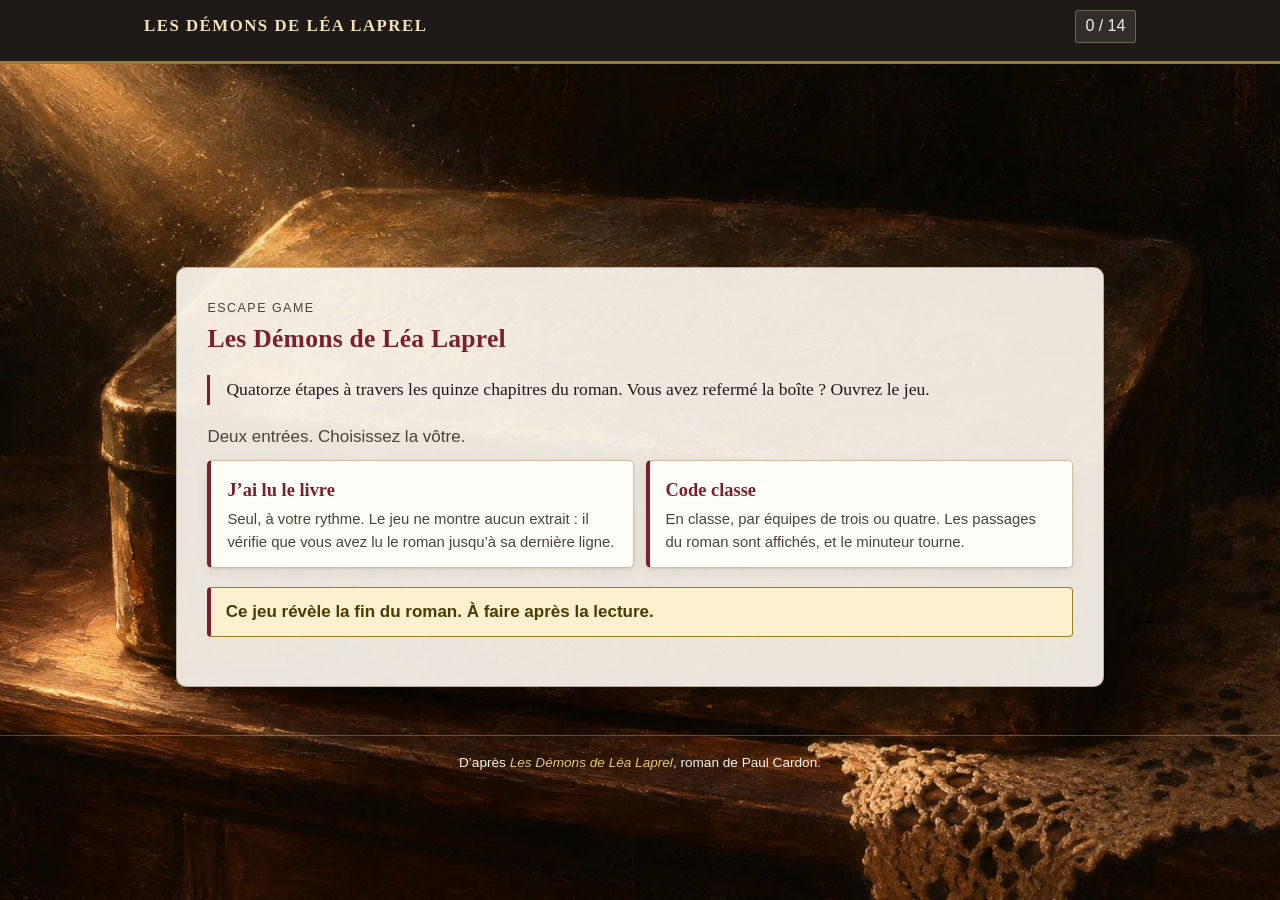
==== index.html @ ba85ff7a "Le site du jeu — Les Démons de Léa Laprel Un escape game tiré du roman, à jouer sur téléphone, sans " ====
<!DOCTYPE html>
<html lang="fr">
<head>
<meta charset="utf-8">
<meta name="viewport" content="width=device-width, initial-scale=1, viewport-fit=cover">
<title>Les Démons de Léa Laprel — le jeu du lecteur</title>
<meta name="description" content="Quatorze étapes à travers les quinze chapitres des Démons de Léa Laprel, roman de Paul Cardon, pour qui vient de le refermer.">
<meta name="robots" content="noindex">

<link rel="manifest" href="manifest.webmanifest">
<meta name="theme-color" content="#1e1a17">
<link rel="icon" href="icone-192.png" sizes="192x192">
<link rel="apple-touch-icon" href="icone-180.png">
<meta name="apple-mobile-web-app-capable" content="yes">
<meta name="apple-mobile-web-app-title" content="Léa Laprel">
<meta name="apple-mobile-web-app-status-bar-style" content="black-translucent">
<meta name="mobile-web-app-capable" content="yes">

<link rel="stylesheet" href="style.css">
</head>
<body class="lecteur">

<div id="fond" class="fond" aria-hidden="true"></div>

<div id="avertissements" class="bandeau" role="status" hidden></div>

<header class="entete" id="entete">
  <div class="entete-haut">
    <p class="marque" id="titre-jeu">&nbsp;</p>
    <div class="compteurs">
      <span class="compteur" id="chrono" role="timer" aria-live="off" aria-label="Temps restant" hidden>55:00</span>
      <span class="compteur" id="compte-lettres">0 / 14</span>
      <button type="button" class="bouton bouton-discret" id="btn-recommencer" hidden>Changer de version</button>
    </div>
  </div>
  <p class="phrase-bandeau" id="phrase" aria-label="La phrase à reconstituer" hidden></p>
</header>

<main id="scene" class="scene">
  <section class="ecran">
    <h2 tabindex="-1">Chargement…</h2>
    <p>Le jeu récupère son contenu.</p>
  </section>
</main>

<footer class="pied">
  <p>D’après <em>Les Démons de Léa Laprel</em>, roman de Paul Cardon.</p>
</footer>

<p id="annonces" class="lecteur-seul" aria-live="polite"></p>

<noscript>
  <p class="bandeau">Ce jeu a besoin de JavaScript. Activez-le, puis rechargez la page.</p>
</noscript>

<script src="jeu.js"></script>
<script>
if ('serviceWorker' in navigator && location.protocol.indexOf('http') === 0) {
  window.addEventListener('load', function () {
    navigator.serviceWorker.register('sw.js').catch(function () {});
  });
}
</script>
</body>
</html>
---- style.css ----
/* =========================================================================
   Escape game pédagogique — feuille de style unique.
   Ambiance du roman : papier, encre, bordeaux, dorure — et, derrière
   chaque écran, l'illustration du lieu (voir la section « Illustrations »).
   Aucune police téléchargée.
   ========================================================================= */

:root {
  --mono: Consolas, Menlo, "DejaVu Sans Mono", monospace;
  --papier:      #f5f0e7;
  --papier-fonce:#e9e1d3;
  --carte:       #fffdf8;
  --encre:       #1e1a17;
  --encre-douce: #4a423b;
  --bordeaux:    #7a1f2b;
  --bordeaux-clair:#9c3341;
  --or:          #9a7c2a;
  --vert:        #2f5d3a;
  --trait:       #cdbfa6;
  --ombre:       0 1px 2px rgba(30,26,23,.10), 0 4px 14px rgba(30,26,23,.06);

  --serif: Georgia, "Iowan Old Style", "Times New Roman", "Liberation Serif", serif;
  --sans: "Segoe UI", Roboto, "Helvetica Neue", Arial, "Liberation Sans", sans-serif;
}

* { box-sizing: border-box; }

html { -webkit-text-size-adjust: 100%; }

body {
  margin: 0;
  padding: 0;
  background: var(--papier);
  color: var(--encre);
  font-family: var(--sans);
  font-size: 17px;
  line-height: 1.55;
}

h1, h2, h3, .marque, .chiffre-revele, .code-sortie, .mot-de-passe {
  font-family: var(--serif);
  font-weight: 700;
  letter-spacing: .01em;
}

h2 { font-size: 1.6rem; margin: 0 0 .2em; }
/* Le titre d'un écran reçoit la mise au point pour que les lecteurs
   d'écran annoncent le changement de page. Il ne se tabule pas
   (tabindex="-1") : lui dessiner un cadre rouge n'aide personne et
   saute aux yeux sur chaque écran. On laisse le cadre aux titres que
   l'on peut vraiment atteindre au clavier. */
h2:focus-visible { outline: 3px solid var(--bordeaux); outline-offset: 4px; }
h2[tabindex="-1"]:focus, h2[tabindex="-1"]:focus-visible,
h3[tabindex="-1"]:focus, h3[tabindex="-1"]:focus-visible { outline: none; }
h3 { font-size: 1.15rem; margin: 0 0 .4em; }

p { margin: 0 0 .8em; }

.lecteur-seul {
  position: absolute; width: 1px; height: 1px;
  overflow: hidden; clip: rect(0 0 0 0); clip-path: inset(50%);
  white-space: nowrap;
}

/* ---------------------------------------------------------------- Bandeau */

.bandeau {
  margin: 0;
  padding: .7rem 1rem;
  background: #fbf1cf;
  border-bottom: 2px solid var(--or);
  color: #4a3a06;
  font-size: .95rem;
}
.bandeau ul { margin: .4em 0 0; padding-left: 1.2em; }
.bandeau li { margin-bottom: .2em; }
.bandeau strong { font-family: var(--serif); }

/* ----------------------------------------------------------------- Entête */

.entete {
  background: var(--encre);
  color: var(--papier);
  border-bottom: 3px solid var(--or);
  padding: .6rem clamp(.8rem, 3vw, 2rem);
}
.entete-haut {
  display: flex; flex-wrap: wrap; align-items: center; gap: .6rem 1rem;
  justify-content: space-between;
  max-width: 62rem; margin: 0 auto;
}
.marque {
  margin: 0;
  font-size: 1.05rem;
  color: #f0e2bd;
  text-transform: uppercase;
  letter-spacing: .09em;
}
.compteurs { display: flex; align-items: center; gap: .5rem; flex-wrap: wrap; }
.compteur {
  font-variant-numeric: tabular-nums;
  background: rgba(255,255,255,.09);
  border: 1px solid rgba(240,226,189,.3);
  border-radius: 3px;
  padding: .2rem .6rem;
  font-size: 1rem;
}
#chrono { font-family: var(--serif); font-size: 1.25rem; min-width: 5.2rem; text-align: center; font-variant-numeric: lining-nums; }

/* Carnet des chiffres trouvés */
.carnet {
  display: flex; gap: .4rem; justify-content: center;
  list-style: none; margin: .5rem auto 0; padding: 0;
  max-width: 62rem;
}
.carnet li {
  width: 2rem; height: 2.3rem;
  display: flex; align-items: center; justify-content: center;
  border: 1px solid rgba(240,226,189,.35);
  border-radius: 3px;
  font-family: var(--serif); font-size: 1.2rem;
  color: rgba(240,226,189,.35);
}
.carnet li.trouve { color: #1e1a17; background: #e3c86a; border-color: #e3c86a; }

/* ------------------------------------------------------------------ Scène */

.scene {
  max-width: 62rem;
  margin: 0 auto;
  padding: clamp(1rem, 3vw, 2rem) clamp(.8rem, 3vw, 2rem) 3rem;
}
.ecran > h2 { color: var(--bordeaux); }
.sur-titre {
  margin: 0 0 .1em;
  text-transform: uppercase; letter-spacing: .12em;
  font-size: .78rem; color: var(--encre-douce);
}

.narration {
  font-family: var(--serif);
  font-size: 1.1rem;
  border-left: 3px solid var(--bordeaux);
  padding: .1rem 0 .1rem 1rem;
  margin: 1rem 0 1.2rem;
}
.consigne-lecture {
  background: var(--papier-fonce);
  border: 1px solid var(--trait);
  border-radius: 4px;
  padding: .8rem 1rem;
  margin-bottom: 1.4rem;
}
.consigne-lecture strong { display: block; font-family: var(--serif); color: var(--bordeaux); }

/* ---------------------------------------------------------------- Énigmes */

.enigme {
  background: var(--carte);
  border: 1px solid var(--trait);
  border-radius: 5px;
  box-shadow: var(--ombre);
  padding: 1rem clamp(.8rem, 2.5vw, 1.4rem);
  margin-bottom: 1.2rem;
}
.enigme.resolue { border-color: var(--vert); background: #f4f8f3; }
.enigme-entete { display: flex; align-items: baseline; gap: .6rem; margin-bottom: .5rem; }
.enigme-numero {
  font-family: var(--serif); font-size: .8rem; letter-spacing: .1em;
  text-transform: uppercase; color: var(--encre-douce);
}
.enigme-etat { margin-left: auto; font-size: .9rem; color: var(--vert); font-weight: 700; }
.consigne { margin-bottom: .9rem; }

/* Boutons */
.bouton {
  font: inherit;
  font-family: var(--sans);
  background: var(--bordeaux);
  color: #fff;
  border: 1px solid var(--bordeaux);
  border-radius: 3px;
  padding: .55rem 1.1rem;
  cursor: pointer;
  min-height: 2.6rem;
}
.bouton:hover { background: var(--bordeaux-clair); }
.bouton:disabled { background: #a79b8c; border-color: #a79b8c; cursor: default; }
.bouton-secondaire { background: transparent; color: var(--bordeaux); }
.bouton-secondaire:hover { background: #f1e4e4; }
.bouton-discret {
  background: transparent; color: #f0e2bd;
  border-color: rgba(240,226,189,.45);
  padding: .3rem .7rem; min-height: 0; font-size: .9rem;
}
.bouton-discret:hover { background: rgba(255,255,255,.12); }
.bouton-large { font-size: 1.05rem; padding: .7rem 1.6rem; }
:focus-visible { outline: 3px solid var(--or); outline-offset: 2px; }
.entete :focus-visible { outline-color: #e3c86a; }

.ligne-actions { display: flex; flex-wrap: wrap; gap: .6rem; align-items: center; margin-top: .8rem; }

/* Retour après vérification */
.retour { margin: .8rem 0 0; padding: .6rem .8rem; border-radius: 3px; font-size: .97rem; }
.retour[data-ton="echec"] { background: #fbeeee; border: 1px solid #e0bcbc; color: #6c2029; }
.retour[data-ton="succes"] { background: #eef5ee; border: 1px solid #b9d3bd; color: var(--vert); }

/* --- Type « ordre » --- */
.tuiles { list-style: none; margin: 0; padding: 0; }
.tuile {
  display: flex; align-items: center; gap: .7rem;
  background: var(--papier);
  border: 1px solid var(--trait);
  border-left: 4px solid var(--or);
  border-radius: 3px;
  padding: .55rem .7rem;
  margin-bottom: .45rem;
}
.tuile.survol { border-color: var(--bordeaux); background: #f6ecec; }
.tuile.deplacee { border-left-color: var(--bordeaux); }
.tuile-rang {
  font-family: var(--serif); font-size: 1.1rem; color: var(--encre-douce);
  min-width: 1.4rem; text-align: center;
}
.tuile-texte { flex: 1; }
.tuile-texte.vide { color: #9a8f80; font-style: italic; }
.tuile-fleches { display: flex; gap: .25rem; }
.tuile-fleches .bouton {
  padding: .25rem .6rem; min-height: 2.2rem;
  background: transparent; color: var(--encre); border-color: var(--trait);
  font-size: 1rem; line-height: 1;
}
.tuile-fleches .bouton:hover:not(:disabled) { background: var(--papier-fonce); }
.tuile-fleches .bouton:disabled { opacity: .35; background: transparent; border-color: var(--trait); color: var(--encre); }
.aide-clavier { font-size: .88rem; color: var(--encre-douce); margin: .6rem 0 0; }

/* Révélation du mot de passe : uniquement après réussite */
.mot-de-passe {
  margin: .9rem 0 0; text-align: center;
  font-size: clamp(1.6rem, 6vw, 2.4rem); letter-spacing: .28em;
  color: var(--bordeaux); text-indent: .28em;
}
.mot-de-passe .lettre {
  display: inline-block;
  opacity: 0;
  animation: apparait .45s ease-out forwards;
}
@keyframes apparait {
  from { opacity: 0; transform: translateY(-.25em); }
  to   { opacity: 1; transform: none; }
}

/* --- Type « saisie » --- */
.champ-saisie {
  font: inherit; font-size: 1.05rem;
  padding: .5rem .7rem;
  border: 1px solid var(--trait); border-radius: 3px;
  background: #fff; color: var(--encre);
  min-width: 12rem; max-width: 100%;
}

/* --- Type « association » --- */
.assoc { display: grid; grid-template-columns: 1fr 1fr; gap: .5rem 1rem; }
.colonne { list-style: none; margin: 0; padding: 0; }
.colonne-titre {
  font-family: var(--serif); font-size: .8rem; text-transform: uppercase;
  letter-spacing: .1em; color: var(--encre-douce); margin: 0 0 .3rem;
}
.jeton {
  width: 100%; text-align: left; font: inherit; color: var(--encre);
  background: var(--papier); border: 1px solid var(--trait); border-radius: 3px;
  padding: .55rem .7rem; margin-bottom: .45rem; cursor: pointer;
  display: flex; align-items: center; gap: .5rem; min-height: 2.6rem;
}
.jeton:hover { background: var(--papier-fonce); }
.jeton[aria-pressed="true"] { border-color: var(--bordeaux); background: #f6ecec; box-shadow: inset 0 0 0 1px var(--bordeaux); }
.jeton.lie { border-left: 4px solid var(--or); }
.puce {
  display: inline-flex; align-items: center; justify-content: center;
  width: 1.5rem; height: 1.5rem; flex: none;
  border-radius: 50%; background: var(--or); color: #fff;
  font-size: .85rem; font-weight: 700;
}
.puce.creuse { background: transparent; border: 1px dashed var(--trait); color: transparent; }

/* --- Type « erreurs » --- */
.resume {
  font-family: var(--serif); font-size: 1.08rem; line-height: 2;
  background: var(--papier); border: 1px solid var(--trait);
  border-radius: 3px; padding: .8rem 1rem;
}
.mot {
  font: inherit; background: none; border: none;
  border-bottom: 1px dotted #b7a68a;
  padding: 0 .1em; margin: 0; cursor: pointer; color: inherit;
  border-radius: 2px;
}
.mot:hover { background: #efe6d4; }
.mot[aria-pressed="true"] {
  background: var(--bordeaux); color: #fff; border-bottom-color: var(--bordeaux);
  text-decoration: line-through;
}

/* ---------------------------------------------------------------- Indices */

.indices {
  background: var(--papier-fonce);
  border: 1px solid var(--trait); border-radius: 5px;
  padding: .9rem 1rem; margin-top: 1.6rem;
}
.indices h3 { color: var(--bordeaux); }
.indices p.avertissement { font-size: .9rem; color: var(--encre-douce); }
.indice {
  background: var(--carte); border: 1px solid var(--trait); border-left: 4px solid var(--or);
  border-radius: 3px; padding: .6rem .8rem; margin-bottom: .5rem;
}
.indice-titre { font-family: var(--serif); font-size: .8rem; text-transform: uppercase; letter-spacing: .1em; color: var(--encre-douce); }

/* ---------------------------------------------------------------- Coffret */

.coffret {
  margin-top: 1.6rem;
  background: var(--encre); color: var(--papier);
  border: 2px solid var(--or); border-radius: 5px;
  padding: 1.2rem clamp(.9rem, 3vw, 1.6rem);
}
.coffret h3 { color: #e3c86a; }
.chiffre-revele {
  font-size: clamp(3rem, 14vw, 5rem); line-height: 1;
  color: #e3c86a; text-align: center; margin: .3rem 0 .6rem;
}
.pont-pro {
  background: rgba(255,255,255,.06);
  border-left: 3px solid #e3c86a;
  padding: .8rem 1rem; margin: 1rem 0 0;
}
.pont-pro .etiquette {
  display: block; font-family: var(--serif); font-size: .78rem;
  text-transform: uppercase; letter-spacing: .12em; color: #e3c86a; margin-bottom: .3rem;
}
.coffret .bouton { background: #e3c86a; color: var(--encre); border-color: #e3c86a; }
.coffret .bouton:hover { background: #f0d986; }

/* ------------------------------------------------------------ Écran final */

.coffre-final {
  background: var(--carte); border: 1px solid var(--trait); border-radius: 5px;
  box-shadow: var(--ombre); padding: 1.4rem; text-align: center;
}
.champ-code {
  font-family: var(--mono); font-size: 2rem; letter-spacing: .5em;
  text-align: center; text-indent: .5em;
  width: 100%; max-width: 16rem;
  padding: .4rem; border: 2px solid var(--trait); border-radius: 4px;
  background: #fff; color: var(--encre);
}
.code-sortie {
  font-family: var(--mono);
  font-size: clamp(1.5rem, 6vw, 2.3rem);
  letter-spacing: .04em;
  color: var(--bordeaux); text-align: center;
  background: var(--papier-fonce); border: 2px dashed var(--bordeaux);
  border-radius: 5px; padding: 1rem; margin: 1rem 0;
  word-break: break-word;
}
.recap { list-style: none; padding: 0; margin: 1rem 0; }
.recap li {
  display: flex; justify-content: space-between; gap: 1rem;
  border-bottom: 1px dotted var(--trait); padding: .35rem 0;
}
.recap .valeur { font-family: var(--serif); font-weight: 700; }

/* --------------------------------------------------------- Repli / erreur */

.repli {
  background: var(--carte); border: 1px solid var(--trait);
  border-left: 4px solid var(--bordeaux);
  border-radius: 5px; padding: 1.2rem;
}
.repli code {
  background: var(--papier-fonce); padding: .1em .35em; border-radius: 2px;
  font-size: .95em;
}

/* ------------------------------------------------------------------- Pied */

.pied {
  border-top: 1px solid var(--trait);
  padding: 1rem; text-align: center;
  font-size: .85rem; color: var(--encre-douce);
}
.pied p { margin: 0; }

/* -------------------------------------------------------- Petits écrans */

@media (max-width: 640px) {
  body { font-size: 16px; }
  .assoc { grid-template-columns: 1fr; }
  .tuiles .tuile { flex-wrap: wrap; }      /* la liste du type « ordre », pas les lettres de la finale */
  .tuile-texte { flex-basis: 100%; order: 3; }
  .compteurs { width: 100%; justify-content: space-between; }
}

/* Écrans de salle informatique souvent en 1024×768 : on garde de grosses cibles */
@media (pointer: coarse) {
  .bouton, .jeton, .mot { min-height: 2.9rem; }
  .mot { min-height: 0; padding: .15em .25em; }
}

@media (prefers-reduced-motion: reduce) {
  .mot-de-passe .lettre { animation: none; opacity: 1; }
  * { transition: none !important; }
}

@media print {
  .entete, .pied, .indices, .ligne-actions { display: none; }
}

/* Écran de repli : le sélecteur de fichier natif reste le seul contrôle. */
.etiquette-fichier { display: block; font-weight: 700; margin-bottom: .3rem; }
.repli input[type="file"] { font: inherit; max-width: 100%; }

/* ------------------------------------------------- Écran de révélation
   Densité calculée pour tenir sans défilement sur un poste 1024x768. */

body.sans-pied .pied { display: none; }
body.sans-pied .carnet { display: none; }
body.sans-pied .entete { padding-top: .4rem; padding-bottom: .4rem; }
body.sans-pied .scene { padding-top: .6rem; padding-bottom: .8rem; }
body.sans-pied .marque { font-size: .92rem; }
body.sans-pied .compteur { font-size: .88rem; padding: .15rem .5rem; }
body.sans-pied #chrono { font-size: 1.05rem; }

.revelation .sur-titre { margin-bottom: 0; }
.revelation h2 { font-size: 1.22rem; margin: 0 0 .4rem; }
.revelation-grille {
  display: grid;
  grid-template-columns: 1fr 1fr;
  gap: .55rem .9rem;
  align-items: start;
}
.revelation .bloc {
  background: var(--carte);
  border: 1px solid var(--trait);
  border-radius: 5px;
  padding: .55rem .8rem;
}
.revelation .bloc-large { grid-column: 1 / -1; }
.revelation .bloc h3 {
  display: flex; align-items: baseline; gap: .45rem;
  color: var(--bordeaux); font-size: .98rem; margin: 0 0 .35rem;
}
.revelation .bloc-num {
  display: inline-flex; align-items: center; justify-content: center;
  width: 1.3rem; height: 1.3rem; flex: none;
  border-radius: 50%; background: var(--bordeaux); color: #fff;
  font-family: var(--sans); font-size: .78rem; font-weight: 700;
}
.revelation .bloc > p { margin: 0; font-size: .9rem; line-height: 1.45; }

.equivalences { list-style: none; margin: 0; padding: 0; }
.equivalences li {
  display: flex; justify-content: space-between; align-items: baseline; gap: .9rem;
  padding: .08rem 0;
  border-bottom: 1px dotted var(--trait);
  font-size: .85rem; line-height: 1.38;
}
.equivalences li:last-child { border-bottom: none; }
.equivalences .somme { flex: 1 1 auto; }
.equivalences .equiv {
  flex: 0 1 auto; text-align: right;
  font-weight: 700; color: var(--bordeaux);
}

.revelation .encadre {
  margin: .45rem 0 0; padding: .4rem .6rem;
  background: var(--encre); color: #f0e2bd;
  border-left: 3px solid #e3c86a; border-radius: 3px;
  font-family: var(--serif); font-size: .86rem; line-height: 1.36;
}
.revelation .note {
  margin: .5rem 0 0;
  font-size: .7rem; line-height: 1.36; color: var(--encre-douce);
}
.revelation .ligne-actions { margin-top: .5rem; }
.revelation .bouton-large { font-size: 1rem; padding: .5rem 1.4rem; min-height: 2.3rem; }

/* En dessous de 860 px (tablette), une seule colonne : les deux colonnes
   obligeraient chaque ligne à se couper en deux. */
@media (max-width: 860px) {
  .revelation-grille { grid-template-columns: 1fr; }
  .equivalences li { flex-wrap: wrap; gap: 0 .6rem; }
  .equivalences .equiv { text-align: left; }
  body.sans-pied .scene { padding-bottom: 2rem; }
}

/* ------------------------------------- Le passage du roman dans l'app */

.passage {
  background: var(--carte);
  border: 1px solid var(--trait);
  border-left: 4px solid var(--bordeaux);
  border-radius: 5px;
  padding: .7rem clamp(.7rem, 2vw, 1.1rem);
  margin-bottom: 1.4rem;
}
.passage-entete {
  display: flex; align-items: center; justify-content: space-between;
  gap: .8rem; flex-wrap: wrap; margin-bottom: .5rem;
}
.passage-entete h3 { margin: 0; color: var(--bordeaux); font-size: 1.02rem; }
.bouton-petit { padding: .3rem .8rem; min-height: 2.1rem; font-size: .88rem; }

/* Un seul ascenseur pour tout l'extrait, sous-titres compris : avec deux
   listes, deux zones de défilement séparées rendaient la lecture pénible. */
.passage-corps { max-height: 52vh; overflow-y: auto; padding-right: .4rem; }

/* Le texte garde la forme qu'il a dans le livre : des paragraphes, un
   alinéa, les répliques détachées. Le numéro de ligne se lit en exposant
   au début de chaque phrase, comme dans une édition scolaire — il sert
   aux renvois « l. 19 » sans découper la page en bandes. */
.passage-texte {
  font-family: var(--serif); font-size: 1.04rem; line-height: 1.8;
  text-align: left; hyphens: none;
}

.passage-compte {
  font-size: .82rem; color: var(--encre-douce);
  letter-spacing: .04em; text-transform: lowercase;
  margin-left: auto; margin-right: .2rem;
}
.passage-situation {
  margin: .9rem 0 .3rem; font-size: .86rem; letter-spacing: .05em;
  text-transform: uppercase; color: var(--bordeaux);
}
.passage-situation:first-child { margin-top: 0; }

@media (max-width: 640px) {
  .passage-texte { font-size: 1rem; line-height: 1.75; }
  .passage-corps { max-height: 46vh; }
}

/* ----------------------------------- L'étude du texte (version élèves) */

.etude {
  background: var(--papier-fonce);
  border: 1px solid var(--trait);
  border-radius: 5px;
  padding: .85rem clamp(.7rem, 2vw, 1.1rem) 1rem;
  margin-bottom: 1.4rem;
}
.etude-entete {
  display: flex; align-items: baseline; justify-content: space-between;
  gap: .8rem; flex-wrap: wrap; margin-bottom: .35rem;
}
.etude-entete h3 { margin: 0; color: var(--encre); font-size: 1.05rem; }
.etude-compte { font-size: .82rem; color: var(--encre-douce); }
.etude-consigne { margin: 0 0 .9rem; font-size: .95rem; color: var(--encre-douce); }

.etude-questions { margin: 0; padding: 0 0 0 1.5rem; display: grid; gap: 1.1rem; }
.etude-question {
  padding: .1rem 0 .1rem .55rem;
  border-left: 3px solid transparent;
}
.etude-question[data-etat="juste"] { border-left-color: var(--vert); }
.etude-question[data-etat="faux"]  { border-left-color: var(--bordeaux-clair); }
.etude-question .question-libelle { font-family: var(--serif); font-size: 1.02rem; }
.etude-question .champ-saisie { max-width: 22rem; }

.etiquette-domaine {
  display: inline-block; margin-bottom: .3rem;
  padding: .08rem .5rem;
  background: var(--carte); border: 1px solid var(--trait); border-radius: 999px;
  font-size: .74rem; letter-spacing: .09em; text-transform: uppercase;
  color: var(--bordeaux);
}
.retour-question { margin-top: .5rem; font-size: .93rem; }

/* La pastille de renvoi : « phrase 19 ». Le numéro est calculé par le
   moteur à partir du texte visé — il n'est écrit nulle part. On la touche
   pour surligner la phrase dans l'extrait. */
.renvoi {
  display: inline-block;
  font-family: var(--sans); font-size: .76rem; font-weight: 600;
  letter-spacing: .02em; line-height: 1.3;
  padding: .26rem .62rem; margin: 0;
  color: var(--bordeaux); background: var(--papier);
  border: 1px solid var(--trait); border-radius: 999px;
  cursor: pointer; white-space: nowrap;
  vertical-align: .08em; position: relative;
}
/* La pastille reste petite dans la phrase, mais la zone touchée fait la
   taille d'un doigt : indispensable sur téléphone. */
.renvoi::after { content: ''; position: absolute; top: -9px; right: -4px; bottom: -9px; left: -4px; }
.renvoi:hover { background: #fbf1cf; border-color: var(--bordeaux); }
.renvoi:focus-visible { outline: 2px solid var(--bordeaux); outline-offset: 2px; }
.retour-renvois .renvoi { background: var(--carte); }

/* La phrase visée, une fois la pastille touchée. Elle le reste jusqu'à
   la pastille suivante : deux renvois se comparent ainsi à l'œil. */

.titre-enigme {
  margin: 0 0 .2rem; color: var(--bordeaux);
  font-size: 1.05rem; letter-spacing: .02em;
}
.titre-enigme::after {
  content: ""; display: block; width: 2.2rem; height: 2px;
  margin-top: .3rem; background: var(--or);
}

@media (max-width: 640px) {
  .etude-questions { padding-left: 1.2rem; gap: 1.3rem; }
}

/* =========================================================================
   Version lecteur — composants propres aux quatorze étapes.
   ========================================================================= */

/* --- La phrase à reconstituer, dans l'en-tête --- */
.phrase-bandeau {
  display: flex; flex-wrap: wrap; justify-content: center; align-items: center;
  gap: .18rem; margin: .55rem auto 0; padding: 0; max-width: 62rem;
  font-family: var(--serif);
}
.phrase-bandeau .case {
  display: inline-flex; align-items: center; justify-content: center;
  min-width: 1.5rem; height: 1.9rem; padding: 0 .15rem;
  border-bottom: 2px solid rgba(240,226,189,.35);
  color: rgba(240,226,189,.3); font-size: 1.05rem;
}
.phrase-bandeau .case.trouvee { color: #e3c86a; border-bottom-color: #e3c86a; }
.phrase-bandeau .liaison { width: .7rem; }

/* --- Les tuiles de la finale -------------------------------------
   « J’ÉTAIS » est posé, le reste se déplace. Une tuile doit se viser au
   pouce : jamais moins de 44 px, et l'ensemble doit tenir sur la
   largeur d'un iPhone sans déborder. */
.tuiles-finale {
  display: flex; flex-wrap: wrap; align-items: center; justify-content: center;
  gap: .3rem .5rem; margin: .4rem 0 .6rem;
}
.tuiles-fixe, .tuiles-mot { display: flex; flex-wrap: wrap; gap: .25rem; align-items: center; }
.tuiles-plateau {
  display: flex; flex-wrap: wrap; align-items: center; justify-content: center;
  gap: .25rem .5rem;
}
.tuiles-espace { width: .5rem; }
.tuiles-liaison { color: var(--encre-douce); font-size: 1.1rem; padding: 0 .05rem; }
.tuiles-finale .tuile {
  font-family: var(--serif); font-size: 1.15rem; font-weight: 700;
  min-width: 2.5rem; min-height: 2.75rem; padding: 0 .2rem;
  display: inline-flex; align-items: center; justify-content: center;
  background: var(--carte); color: var(--encre);
  border: 1px solid var(--trait); border-radius: 4px;
  box-shadow: var(--ombre); cursor: pointer;
  touch-action: manipulation;          /* pas de zoom au double-toucher */
}
.tuiles-finale .tuile:hover { background: var(--papier-fonce); }
.tuiles-finale .tuile.choisie {
  background: var(--bordeaux); color: #fff; border-color: var(--bordeaux);
  transform: translateY(-2px);
}
.tuiles-finale .tuile-posee {
  background: transparent; color: var(--encre-douce);
  border-style: dashed; box-shadow: none; cursor: default;
}
.tuiles-indices { margin-top: .4rem; }
.tuiles-indices .indice { margin: .25rem 0; }
.ligne-actions-gauche { justify-content: flex-start; }

/* La boîte : les lettres gagnées, en vrac. Plus de cases vides en forme
   de phrase — elles disaient le nombre de mots et leurs longueurs. */
.boite-nom {
  font-family: var(--sans); font-size: .72rem; letter-spacing: .09em;
  text-transform: uppercase; color: rgba(240,226,189,.55);
  margin-right: .35rem; white-space: nowrap;
}
.phrase-bandeau .case {
  border: 1px solid rgba(240,226,189,.28); border-radius: 3px;
  background: rgba(240,226,189,.07);
}
.phrase-bandeau .case.trouvee {
  border-color: rgba(227,200,106,.55); background: rgba(227,200,106,.12);
}

.avertissement-fort {
  background: #fbf1cf; border: 1px solid var(--or); border-left: 4px solid var(--bordeaux);
  border-radius: 4px; padding: .65rem .9rem; margin: 0 0 1.2rem;
  color: #4a3a06; font-weight: 700;
}

.jeu-corps { margin: 1rem 0 0; }

/* --- Sélection : intrus, cartes à retourner --- */
.cartes { list-style: none; margin: 0; padding: 0; display: grid; gap: .5rem; }
@media (min-width: 620px) { .cartes { grid-template-columns: 1fr 1fr; } }
/* La couleur du texte est écrite noir sur blanc : sans elle, Safari sur
   iPhone habille les <button> de son bleu système, et les choix du jeu
   se mettaient à ressembler à des liens. */
.carte {
  width: 100%; text-align: left; font: inherit; color: var(--encre);
  background: var(--carte); border: 1px solid var(--trait); border-left: 4px solid var(--trait);
  border-radius: 4px; padding: .7rem .85rem; cursor: pointer; min-height: 3rem;
}
.carte:hover { background: var(--papier-fonce); }
.carte[aria-pressed="true"] {
  background: var(--encre); color: #f0e2bd; border-color: var(--encre);
  border-left-color: #e3c86a;
}
.carte[aria-pressed="true"]::before { content: "✓ "; color: #e3c86a; font-weight: 700; }

/* --- Questions : menus, boutons, vrai/faux --- */
.questions { margin: 0; padding: 0 0 0 1.4rem; display: grid; gap: .9rem; }
.questions li { padding-left: .2rem; }
.question-libelle { margin: 0 0 .4rem; }
.choix { display: flex; flex-wrap: wrap; gap: .4rem; }
.choix-vf .choix-bouton { min-width: 5.5rem; }
.choix-bouton {
  font: inherit; background: var(--papier); color: var(--encre);
  border: 1px solid var(--trait); border-radius: 3px;
  padding: .5rem .9rem; cursor: pointer; min-height: 2.7rem;
}
.choix-bouton:hover { background: var(--papier-fonce); }
.choix-bouton[aria-pressed="true"] {
  background: var(--bordeaux); color: #fff; border-color: var(--bordeaux);
}
.menu {
  font: inherit; font-size: 1rem; width: 100%; max-width: 26rem;
  padding: .5rem .6rem; min-height: 2.7rem;
  background: #fff; color: var(--encre);
  border: 1px solid var(--trait); border-radius: 3px;
}

/* --- Champs : code, cadenas, devinettes, scores, trous, citations --- */
.champs { display: grid; gap: .8rem; }
.champ-ligne { display: grid; gap: .25rem; }
.champ-libelle { font-size: .97rem; }
.champs-citations .champ-libelle { font-family: var(--serif); font-size: 1.05rem; line-height: 1.6; }
.champs-code .champ-saisie, .champs-cadenas .champ-saisie { max-width: 12rem; }
.champ-cadenas {
  font-family: var(--mono); font-size: 2rem; letter-spacing: .5em;
  text-align: center; text-indent: .5em;
  min-width: 0; width: 9.5rem; max-width: 100%;
}
.phrase-trous {
  font-family: var(--serif); font-size: 1.1rem; line-height: 2.4;
  background: var(--papier); border: 1px solid var(--trait);
  border-radius: 4px; padding: .8rem 1rem; margin: 0;
}
.phrase-trous-seule { background: transparent; border: none; text-align: center; }
.champ-trou {
  display: inline-block; width: 8rem; min-width: 0;
  font-family: var(--serif); text-align: center;
  padding: .15rem .3rem; margin: 0 .2rem;
  border: 0; border-bottom: 2px solid var(--bordeaux); border-radius: 0;
  background: transparent;
}
.champ-trou:focus { outline: none; background: #fbf1cf; }

/* --- Anagrammes --- */
.anagramme {
  background: var(--carte); border: 1px solid var(--trait);
  border-radius: 5px; padding: .8rem 1rem; margin-bottom: .9rem;
}
.anagramme-source { margin: 0 0 .4rem; }
.anagramme-mot { font-family: var(--serif); font-size: 1.15rem; color: var(--bordeaux); font-weight: 700; letter-spacing: .08em; }
.anagramme-fleche { color: var(--encre-douce); }
.anagramme-indice { color: var(--encre-douce); font-size: .9rem; }
.anagramme-resultat {
  font-family: var(--mono); font-size: 1.5rem; letter-spacing: .22em;
  text-align: center; margin: .4rem 0 .6rem; min-height: 2rem;
  color: var(--encre); background: var(--papier-fonce);
  border-radius: 3px; padding: .35rem;
}
.anagramme-banque { display: flex; flex-wrap: wrap; gap: .35rem; justify-content: center; }
.lettre-jeton {
  font-family: var(--serif); font-size: 1.15rem; font-weight: 700;
  width: 2.6rem; height: 2.9rem;
  background: var(--papier); color: var(--encre);
  border: 1px solid var(--trait); border-radius: 3px; cursor: pointer;
}
.lettre-jeton:hover:not(:disabled) { background: #e3c86a; border-color: var(--or); }
.lettre-jeton.utilisee { opacity: .25; cursor: default; }

/* --- Passerelle : la lettre gagnée --- */
.passerelle { text-align: center; }
.lettre-gagnee {
  font-family: var(--serif); font-weight: 700;
  font-size: clamp(4rem, 18vw, 7rem); line-height: 1;
  color: var(--bordeaux); margin: .4rem 0 .6rem;
  animation: apparait .45s ease-out both;
}
.citation {
  font-family: var(--serif); font-size: 1.1rem; font-style: italic;
  color: var(--encre-douce); max-width: 34rem; margin: 0 auto .4rem;
}

/* --- Révélation finale --- */
.revelation-lecteur .narration { border-left-color: var(--or); }
.revelation-lecteur .code-sortie { letter-spacing: .12em; }
.revelation-lecteur .note { font-size: .82rem; color: var(--encre-douce); margin-top: 1rem; }

@media (max-width: 640px) {
  .phrase-bandeau { gap: .12rem; }
  .phrase-bandeau .case { min-width: 1.05rem; height: 1.6rem; font-size: .9rem; padding: 0 .05rem; }
  .phrase-bandeau .liaison { width: .45rem; }
  .questions { padding-left: 1.1rem; }
  .champ-trou { width: 6rem; }
}

/* --- Les deux portes de l'accueil --- */
.consigne-portes { margin: 1rem 0 .6rem; color: var(--encre-douce); }
.portes { display: grid; gap: .7rem; margin-bottom: 1.2rem; }
@media (min-width: 640px) { .portes { grid-template-columns: 1fr 1fr; } }
.porte-carte {
  display: block; width: 100%; text-align: left; font: inherit; cursor: pointer;
  color: var(--encre);
  background: var(--carte); border: 1px solid var(--trait);
  border-left: 4px solid var(--bordeaux); border-radius: 5px;
  padding: .9rem 1rem; box-shadow: var(--ombre);
}
.porte-carte:hover { background: var(--papier-fonce); border-left-color: var(--or); }
.porte-titre {
  display: block; font-family: var(--serif); font-weight: 700;
  font-size: 1.15rem; color: var(--bordeaux); margin-bottom: .25rem;
}
.porte-sous { display: block; font-size: .93rem; color: var(--encre-douce); line-height: 1.5; }

.lien-discret {
  font: inherit; font-size: .88rem; background: none; border: 0;
  color: var(--encre-douce); text-decoration: underline; cursor: pointer; padding: .2rem 0;
}
.lien-discret:hover { color: var(--bordeaux); }

/* --- Minuteur de la séance (version élèves) --- */
#chrono {
  font-family: var(--serif); font-size: 1.2rem; min-width: 5rem;
  text-align: center; font-variant-numeric: lining-nums;
}
#chrono.bientot { color: #f0c27a; border-color: #f0c27a; }
#chrono.ecoule { color: #e59a9a; border-color: #e59a9a; font-size: .95rem; }

/* --- Lettre offerte : chapitre retiré de la séance par le professeur --- */
.phrase-bandeau .case.offerte {
  color: rgba(227,200,106,.45);
  border-bottom-color: rgba(227,200,106,.3);
  border-bottom-style: dotted;
}

/* ------------------------------------------------------------ Les salles
   Une étape est une salle : l'illustration en grand, et sur elle des
   touches posées sur les objets. On presse, un volet s'ouvre — le texte
   d'un côté, l'énigme de l'autre. Les masques couvrent, dans l'image, le
   détail qui donnerait la réponse ; ils se lèvent quand la salle s'ouvre.
   L'image jouable est toujours l'horizontale, jamais rognée : aucun
   repère ne doit sortir du cadre. La verticale remplit le fond.        */

.fond {
  position: fixed; inset: 0; z-index: 0;
  overflow: hidden; background: #0d0b09;
}
body:not(.avec-image) .fond { display: none; }
.fond picture, .fond img { display: block; width: 100%; height: 100%; }
.fond img { object-fit: cover; }

/* Derrière une salle : un remplissage, flou et sombre. */
body.fond-remplissage .fond img {
  filter: blur(26px) brightness(.40) saturate(.8);
  transform: scale(1.12);
}
/* Accueil, récompense, révélation : l'image en grand et nette. */
body.fond-net .fond img { filter: none; transform: none; }

.bandeau, .entete, .scene, .pied { position: relative; z-index: 1; }

/* Les écrans de lecture gardent leur cadre opaque ; la salle, non :
   c'est l'image qui doit occuper l'écran. */
body.avec-image .ecran:not(.salle) {
  background: rgba(246, 241, 232, .95);
  border: 1px solid rgba(120, 104, 78, .45);
  border-radius: 10px;
  padding: clamp(1rem, 3vw, 1.9rem);
  box-shadow: 0 20px 60px rgba(0, 0, 0, .55);
  margin-top: clamp(84px, 19vh, 220px);
}
body.avec-image .pied { color: var(--papier); border-top-color: rgba(255,255,255,.25); }
body.avec-image .pied em { color: #e3c86a; }

/* --- l'écran d'une salle --- */

.ecran.salle { color: var(--papier); text-align: center; }
.ecran.salle > h2 { color: #e3c86a; margin-bottom: .5rem; }
.ecran.salle > .sur-titre { color: #cbbfab; }
.salle-consigne { margin: .7rem 0 .4rem; font-size: .9rem; color: #cbbfab; }
.salle-liste {
  list-style: none; margin: 0 0 .4rem; padding: 0;
  display: flex; flex-wrap: wrap; gap: .5rem; justify-content: center;
}
.bouton-repere { background: rgba(255,255,255,.07); color: #f5f0e7; border-color: rgba(227,200,106,.55); }
.bouton-repere:hover { background: rgba(227,200,106,.22); color: #fff; }
.salle-message {
  position: absolute; left: 1rem; right: 1rem; bottom: 1rem;
  margin: 0 auto; max-width: 42rem; text-align: center;
  background: rgba(18,15,12,.82); color: #f5f0e7;
  border: 1px solid rgba(227,200,106,.45); border-radius: 4px;
  padding: .55rem .9rem;
}
.salle-message[data-ton="succes"] { border-color: #9ccfa4; color: #e8f4ea; }

/* --- le plateau : l'image entière, et rien de rogné --- */

.plateau {
  position: relative;
  width: min(100%, calc((100vh - 17rem) * 1.5));
  margin: 0 auto;
  aspect-ratio: 3 / 2;
  border-radius: 6px;
  overflow: hidden;
  background: #0d0b09;
  box-shadow: 0 18px 50px rgba(0,0,0,.6), 0 0 0 1px rgba(227,200,106,.35);
}
.plateau-image { display: block; width: 100%; height: 100%; object-fit: cover; }

/* --- les touches --- */

.touche {
  position: absolute; transform: translate(-50%, -50%);
  width: max(46px, calc(var(--rayon, 4.5%) * 2));
  height: max(46px, calc(var(--rayon, 4.5%) * 2));
  padding: 0; border: 0; background: none; border-radius: 50%; cursor: pointer;
}
.touche-pastille {
  position: absolute; inset: 0; border-radius: 50%;
  border: 2px solid rgba(255,255,255,.9);
  background: radial-gradient(circle, rgba(227,200,106,.42), rgba(227,200,106,.10) 58%, transparent 72%);
  box-shadow: 0 0 0 2px rgba(0,0,0,.35), 0 2px 12px rgba(0,0,0,.55);
  animation: touche-bat 2.8s ease-in-out infinite;
}
.touche-texte .touche-pastille {
  border-color: #a8d8ff;
  background: radial-gradient(circle, rgba(73,176,255,.42), rgba(73,176,255,.10) 58%, transparent 72%);
}
@keyframes touche-bat {
  0%, 100% { transform: scale(1); opacity: .88; }
  50% { transform: scale(1.14); opacity: 1; }
}
.touche:hover .touche-pastille,
.touche:focus-visible .touche-pastille { animation: none; transform: scale(1.16); border-color: #fff; }
.touche:focus-visible { outline: 3px solid #e3c86a; outline-offset: 4px; }
.touche-nom {
  position: absolute; left: 50%; top: 100%; transform: translate(-50%, .3rem);
  white-space: nowrap; font-family: var(--sans); font-size: .78rem;
  background: rgba(18,15,12,.88); color: #f5f0e7;
  padding: .16rem .5rem; border-radius: 3px;
  opacity: 0; pointer-events: none; transition: opacity .15s;
}
.touche:hover .touche-nom, .touche:focus-visible .touche-nom { opacity: 1; }
.touche.ouverte .touche-pastille {
  animation: none; border-color: #9ccfa4;
  background: radial-gradient(circle, rgba(156,207,164,.5), transparent 70%);
}
.touche.ouverte::after {
  content: "\2713"; position: absolute; inset: 0;
  display: flex; align-items: center; justify-content: center;
  color: #e6f4e9; font-weight: 700; font-size: 1.1rem;
  text-shadow: 0 1px 3px rgba(0,0,0,.7);
}

/* --- les masques : ce que l'image ne doit pas encore dire --- */

.masque {
  position: absolute; border-radius: 6px;
  background: rgba(238, 233, 223, .30);
  backdrop-filter: blur(11px) brightness(.85);
  -webkit-backdrop-filter: blur(11px) brightness(.85);
  box-shadow: inset 0 0 0 1px rgba(255,255,255,.4);
  transition: opacity 1.2s ease;
}
@supports not ((backdrop-filter: blur(1px)) or (-webkit-backdrop-filter: blur(1px))) {
  .masque { background: rgba(28, 24, 20, .94); }
}
.plateau.ouverte .masque { opacity: 0; }
.plateau.ouverte { box-shadow: 0 18px 50px rgba(0,0,0,.6), 0 0 0 2px #9ccfa4; }

/* --- les volets --- */

.volet {
  position: fixed; inset: 0; z-index: 5;
  display: flex; align-items: flex-start; justify-content: center;
  padding: clamp(.4rem, 2vw, 1.5rem);
  padding-bottom: calc(clamp(.4rem, 2vw, 1.5rem) + env(safe-area-inset-bottom, 0px));
  background: rgba(10, 8, 6, .76);
  /* Un volet plus haut que l'écran doit pouvoir défiler EN ENTIER. Avec
     align-items: center, le débordement se partage en haut et en bas, et
     le haut devient inatteignable : sur iPhone, l'en-tête et la première
     ligne de l'énoncé passaient au-dessus du bord. */
  overflow-y: auto; -webkit-overflow-scrolling: touch;
}
.volet[hidden] { display: none; }
.volet-cadre {
  background: var(--papier); color: var(--encre);
  border: 1px solid var(--trait); border-radius: 8px;
  width: min(62rem, 100%);
  /* vh ignore la barre d'adresse de Safari : la fenêtre se croyait plus
     courte que l'écran et ses boutons tombaient sous le bord visible.
     dvh suit la barre, et vh reste pour les navigateurs qui l'ignorent. */
  max-height: 93vh;
  max-height: 93dvh;
  margin: auto;                       /* centré quand il y a la place */
  display: flex; flex-direction: column; text-align: left;
  box-shadow: 0 24px 70px rgba(0,0,0,.65);
}
.volet-entete {
  display: flex; align-items: center; gap: 1rem;
  padding: .7rem 1rem .5rem; border-bottom: 1px solid var(--trait);
}
.volet-entete h3 { margin: 0; flex: 1; color: var(--bordeaux); }
.volet-entete h3:focus-visible { outline: 3px solid var(--bordeaux); outline-offset: 3px; }
.volet-fermer {
  font: inherit; line-height: 1; width: 2.2rem; height: 2.2rem;
  background: none; color: var(--encre-douce);
  border: 1px solid var(--trait); border-radius: 4px; cursor: pointer;
}
.volet-fermer:hover { background: var(--papier-fonce); color: var(--encre); }
.volet-corps {
  overflow-y: auto; -webkit-overflow-scrolling: touch;
  overscroll-behavior: contain;
  padding: 1rem;
  padding-bottom: 1.7rem;             /* la dernière ligne ne colle pas aux boutons */
  /* Ombres de défilement : deux dégradés « local » suivent le contenu et
     masquent deux dégradés « scroll » fixés aux bords. On ne voit donc
     l'ombre que s'il reste quelque chose à faire défiler de ce côté-là,
     sans une ligne de JavaScript. */
  background:
    linear-gradient(var(--papier) 30%, rgba(245,240,231,0)) top    / 100% 1.5rem no-repeat local,
    linear-gradient(rgba(245,240,231,0), var(--papier) 70%) bottom / 100% 1.5rem no-repeat local,
    linear-gradient(rgba(30,26,23,.18), rgba(30,26,23,0))   top    / 100% .8rem  no-repeat scroll,
    linear-gradient(rgba(30,26,23,0), rgba(30,26,23,.18))   bottom / 100% .8rem  no-repeat scroll;
  background-color: var(--papier);
}
.volet-corps > :last-child { margin-bottom: 0; }
.volet-actions {
  padding: .7rem 1rem calc(1rem + env(safe-area-inset-bottom, 0px));
  background: var(--papier);
  border-top: 1px solid var(--trait);
  border-radius: 0 0 8px 8px;
}
/* le volet défile déjà : l'extrait n'a plus besoin de sa propre fenêtre */
.volet .passage-corps { max-height: none; }
body.volet-ouvert { overflow: hidden; }

/* Le volet vit à l'intérieur de .scene, qui porte z-index: 1 : son
   propre z-index: 5 ne vaut donc qu'à l'intérieur de cette couche. Le
   pied de page, couche voisine de même rang mais plus bas dans la page,
   passait par-dessus — « D'après Les Démons de Léa Laprel » s'affichait
   sur les boutons Valider et Un indice. On fait monter la couche entière
   le temps que le volet est ouvert. */
body.volet-ouvert .scene { z-index: 6; }

@media (max-width: 640px) {
  .plateau { width: min(100%, calc((100vh - 19rem) * 1.5)); }
  .plateau { width: min(100%, calc((100dvh - 19rem) * 1.5)); }
  .volet-cadre { width: 100%; max-height: 95vh; }
  .volet-cadre { max-height: 95dvh; }
  .volet-corps { padding: .8rem; padding-bottom: 1.5rem; }
  .salle-consigne { font-size: .84rem; }
}

@media (prefers-reduced-motion: reduce) {
  .touche-pastille { animation: none; }
  .masque { transition: none; }
}

@media print {
  .fond, .plateau, .salle-liste, .salle-consigne { display: none; }
  .volet { position: static; background: none; padding: 0; }
  .volet[hidden] { display: none; }
  .volet-cadre { box-shadow: none; max-height: none; width: 100%; }
  body.avec-image .ecran:not(.salle) { background: none; border: 0; box-shadow: none; padding: 0; margin-top: 0; }
  body.avec-image .pied { color: var(--encre-douce); }
}

/* Une salle dont l'illustration n'est pas encore faite : une plaque
   sombre, et le jeu continue. */
.plateau.sans-image { background: linear-gradient(160deg, #241f1a, #12100e 60%, #1b1713); }
.plateau.sans-image .plateau-image { visibility: hidden; }
.plateau.sans-image::before {
  content: "Illustration à venir";
  position: absolute; inset: auto 0 1.2rem 0; text-align: center;
  font-family: var(--serif); font-style: italic; font-size: .95rem;
  color: rgba(227, 200, 106, .75);
}

/* --- Le parcours : le code d'équipe, à recopier sur la fiche ------
   Il doit se lire d'un coup d'œil depuis le fond de la classe, et se
   recopier sans erreur : chasse fixe, lettres espacées, bien détaché. */
.code-equipe {
  margin: 1.1rem auto .2rem; max-width: 30rem;
  padding: .6rem .8rem;
  background: var(--papier-fonce); border: 1px dashed var(--trait); border-radius: 4px;
  font-size: .95rem; color: var(--encre-douce); text-align: center;
}
.code-equipe strong {
  display: inline-block; margin-left: .3rem;
  font-family: var(--mono); font-size: 1.5rem; letter-spacing: .22em;
  color: var(--bordeaux); text-transform: uppercase;
}
body.avec-image .code-equipe { background: rgba(245,240,231,.92); }

.ligne-saisie { display: flex; justify-content: center; margin: 1rem 0 .6rem; }
.ligne-saisie .champ-saisie {
  font-family: var(--mono); font-size: 1.4rem; letter-spacing: .2em;
  text-align: center; text-transform: uppercase; max-width: 11rem; min-width: 0;
}

/* La ligne sous le bouton du concours : la date du tirage et le règlement. */
.mention-concours {
  margin: .6rem 0 0;
  font-size: .85rem;
  color: var(--encre-douce);
}
.mention-concours a { color: var(--bordeaux); }
/* le bouton du concours ne colle pas à la consigne qui le précède */
.coffre-final .aide-clavier + p { margin-top: .7rem; }

/* Ce qu'il y a à gagner, dans le coffret de la fin. */
.lots {
  margin: .9rem auto 0;
  max-width: 34rem;
  text-align: left;
  border-top: 1px solid var(--trait);
  border-bottom: 1px solid var(--trait);
  padding: .7rem 0 .6rem;
}
.lots-titre {
  margin: 0 0 .4rem;
  font-family: var(--serif);
  font-size: .82rem;
  letter-spacing: .1em;
  text-transform: uppercase;
  color: var(--encre-douce);
  text-align: center;
}
.lots-liste { list-style: none; margin: 0; padding: 0; font-size: .92rem; }
.lots-liste li {
  display: flex; gap: .6rem; align-items: baseline;
  margin: .3rem 0;
}
.lots-rang {
  flex: 0 0 4.6rem;
  font-family: var(--serif); font-weight: 700;
  color: var(--bordeaux);
}
@media (max-width: 640px) {
  .lots-liste li { display: block; }
  .lots-rang { display: block; }
}

/* --- L'extrait, ligne à ligne comme le livre l'imprime --------------- */
.passage-texte {
  font-family: var(--serif);
  font-size: 1.04rem;
  line-height: 1.8;
  text-align: left;
  hyphens: none;
}
.passage-ligne {
  display: flex;
  gap: .9rem;
  margin: 0;
}
.passage-num {
  flex: 0 0 1.9rem;
  text-align: right;
  font-family: var(--sans);
  font-size: .68rem;
  color: #a79b8c;
  line-height: 2.75;
  user-select: none;
  -webkit-user-select: none;
}
.passage-mots { flex: 1; }
.passage-coupure {
  margin: .2rem 0 .2rem 2.8rem;
  font-family: var(--serif);
  color: var(--encre-douce);
  letter-spacing: .25em;
}
.ligne-visee .passage-mots {
  background: #f8e5a6;
  border-radius: 3px;
  box-shadow: 0 0 0 .18em #f8e5a6;
}
.ligne-visee .passage-num { color: var(--bordeaux); font-weight: 700; }

@media (max-width: 640px) {
  .passage-texte { font-size: 1rem; line-height: 1.75; }
  .passage-ligne { gap: .6rem; }
  .passage-num { flex-basis: 1.5rem; line-height: 2.7; }
}
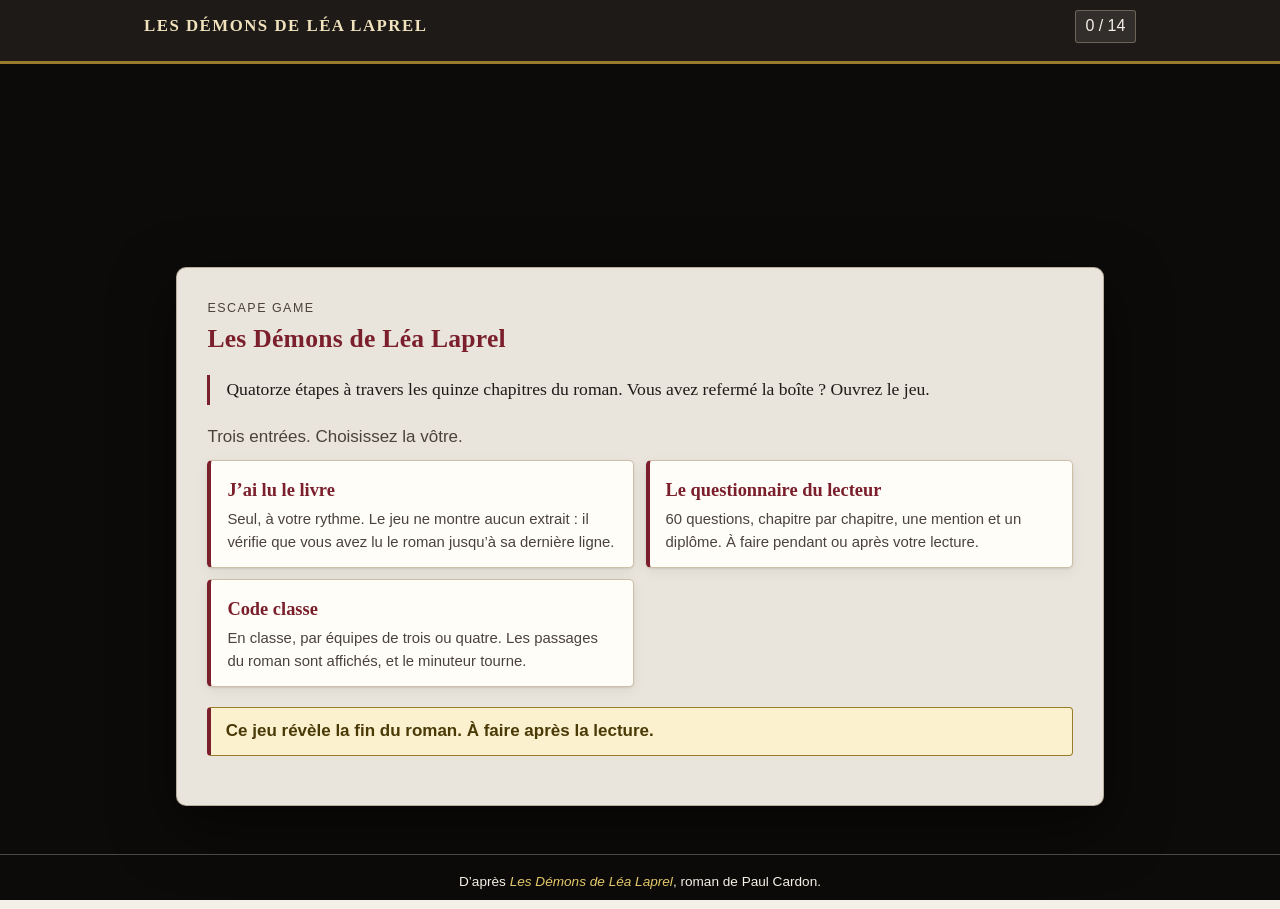
==== commit 69623e92: "L'encart des avis à la fin des trois modes, et un seul endroit pour l'écrire Il n'existait qu'à la f" ====
--- a/index.html
+++ b/index.html
@@ -53,6 +53,7 @@
   <p class="bandeau">Ce jeu a besoin de JavaScript. Activez-le, puis rechargez la page.</p>
 </noscript>
 
+<script src="avis.js"></script>
 <script src="jeu.js"></script>
 <script>
 if ('serviceWorker' in navigator && location.protocol.indexOf('http') === 0) {
--- a/style.css
+++ b/style.css
@@ -682,6 +682,37 @@
 .phrase-bandeau .case.trouvee {
   border-color: rgba(227,200,106,.55); background: rgba(227,200,106,.12);
 }
+
+/* --- L’encart des avis ------------------------------------------
+   Partagé par les trois modes : la révélation du grand public, celle
+   de la classe, et la fin du questionnaire du lecteur. Il vient
+   toujours APRÈS ce qui précède, hors de son cadre, séparé par un
+   filet — un avis ne s’échange pas contre un gain. */
+.encart-avis {
+  margin: 1.6rem 0 .6rem; padding: .9rem 1rem;
+  background: var(--carte); border: 1px solid var(--trait);
+  border-top: 3px solid var(--or); border-radius: 4px;
+}
+.encart-titre {
+  font-family: var(--serif); font-weight: 700; font-size: 1.1rem;
+  color: var(--bordeaux); margin: 0 0 .35rem;
+}
+.encart-avis p { margin: 0 0 .5rem; }
+.lien-avis {
+  display: block; margin: .3rem 0; color: var(--bordeaux);
+  font-weight: 700; text-decoration: none; min-height: 2.4rem; line-height: 2.4rem;
+}
+.lien-avis:hover { text-decoration: underline; }
+.encart-avis .petite { color: var(--encre-douce); margin-top: .6rem; }
+
+/* le filet qui le détache, et la ligne qui dit que l’avis n’a rien à
+   voir avec le jeu concours */
+.filet-avis { border: 0; border-top: 1px solid var(--trait); margin: 1.6rem 0 0; }
+.mention-avis {
+  margin: .5rem 0 0; font-size: .86rem; color: var(--encre-douce);
+  font-style: italic; text-align: center;
+}
+.encart-avis .petite { font-size: .88rem; }
 
 .avertissement-fort {
   background: #fbf1cf; border: 1px solid var(--or); border-left: 4px solid var(--bordeaux);
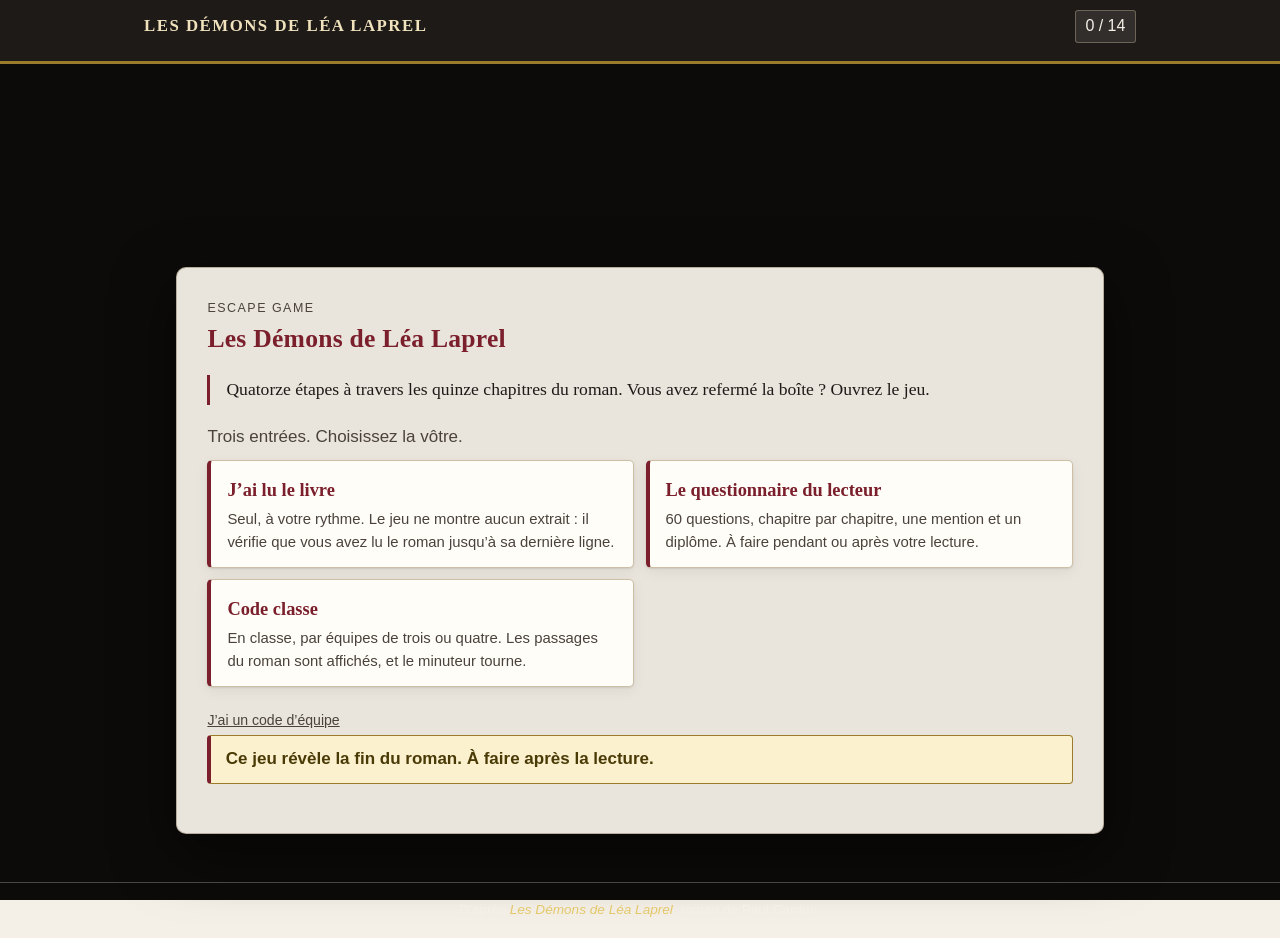
==== commit c50a5f3f: "Plus de perte silencieuse, et quatre gestes rendus au lecteur LE STOCKAGE REFUSÉ. Un navigateur régl" ====
--- a/index.html
+++ b/index.html
@@ -30,6 +30,7 @@
     <div class="compteurs">
       <span class="compteur" id="chrono" role="timer" aria-live="off" aria-label="Temps restant" hidden>55:00</span>
       <span class="compteur" id="compte-lettres">0 / 14</span>
+      <button type="button" class="bouton bouton-discret" id="btn-accueil" hidden>Accueil</button>
       <button type="button" class="bouton bouton-discret" id="btn-recommencer" hidden>Changer de version</button>
     </div>
   </div>
--- a/style.css
+++ b/style.css
@@ -713,6 +713,15 @@
   font-style: italic; text-align: center;
 }
 .encart-avis .petite { font-size: .88rem; }
+
+/* Le bandeau qui prévient le joueur — pas le bandeau de contrôle de
+   l’auteur : celui-ci s’adresse à quelqu’un qui joue, et doit se voir. */
+.bandeau-alerte {
+  background: #fbf1cf; color: #4a3a06;
+  border-bottom: 2px solid var(--or);
+  padding: .6rem .9rem; font-size: .95rem;
+}
+.bandeau-alerte strong { color: var(--bordeaux); }
 
 .avertissement-fort {
   background: #fbf1cf; border: 1px solid var(--or); border-left: 4px solid var(--bordeaux);
